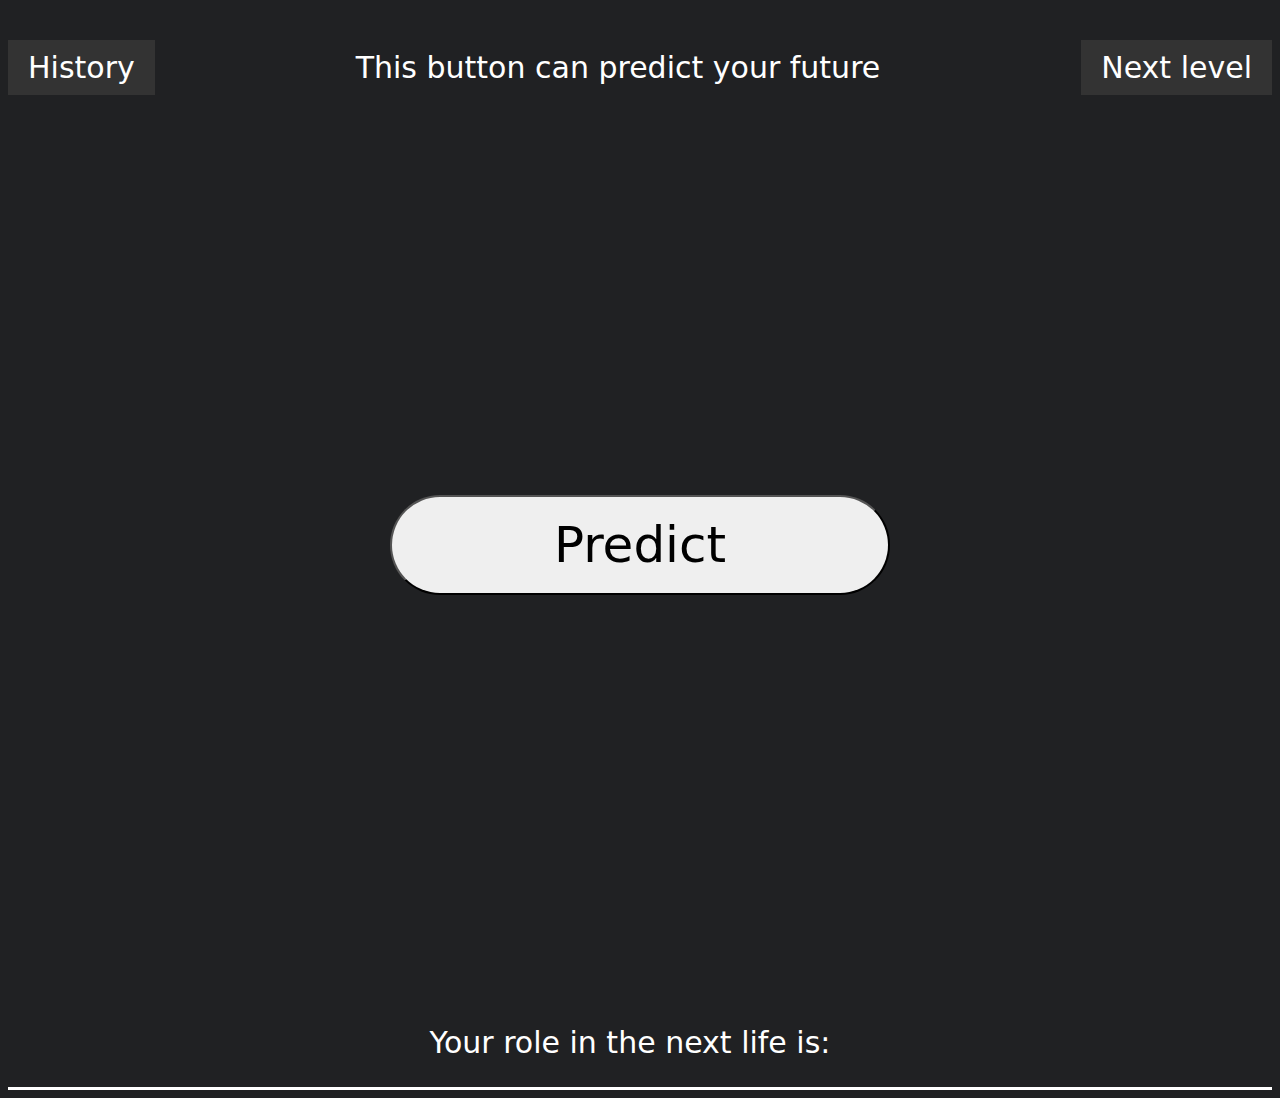
==== index.html @ ebd912be "version 1.0" ====
<!DOCTYPE html>
<html lang="en">
  <head>
    <meta charset="UTF-8" />
    <meta http-equiv="X-UA-Compatible" content="IE=edge" />
    <meta name="viewport" content="width=device-width, initial-scale=1.0" />
    <title>Prediction button</title>
    <link rel="stylesheet" href="style.css" />
  </head>
  <body>
    <header>
      <nav class="nav_top">
        <a class="left_button description" href="#">History</a>
        <span class="description">This button can predict your future</span>
        <a class="right_button description" href="next_level.html">Next level</a>
      </nav>
    </header>
    <main>
      <div class="customize_button_container">
        <button class="customize_button ripple" id="customize_button">
          Predict
        </button>
      </div>
      <div class="generation_container">
        <p class="description">Your role in the next life is:</p>
        <p class="description" id="customize_button_container"> </p>
      </div>
    </main>
    <script src="word_list.js"></script>
    <script src="scrypt.js"></script>
  </body>
</html>
---- style.css ----
*{
    /* background-color: rgba(32,33,35,var(--tw-bg-opacity)); */
    font-family: Söhne,ui-sans-serif,system-ui,-apple-system,Segoe UI,Roboto,Ubuntu,Cantarell,Noto Sans,sans-serif,Helvetica Neue,Arial,Apple Color Emoji,Segoe UI Emoji,Segoe UI Symbol,Noto Color Emoji;;
}

body{
    background-color: rgba(32,33,35,32);
    color: #fff;
}

a{
    color: #fff;
}

.nav_top {
    display: flex;
    justify-content: space-between;
    align-items: center;
    margin-top: 40px;
  }
  
  .left_button, 
  .right_button {
    padding: 10px 20px;
    background-color: #333;
    color: #fff;
    border: none;
    cursor: pointer;
    text-decoration: none;
  }
  
  .left_button:active, 
  .right_button:active{
    box-shadow:0 0 5px #fff;
    transition: background-color 0.1s ease-in;
  }

  .left-button{
    padding-left: 20px;
  }

  .description {
    font-size: 30px;
  }

  .customize_button_container{
    display: flex;
    justify-content: center;
    align-items: center;
    height: 100vh;
}

.customize_button{
    justify-content: center;
    border-radius: 20vh;
    height: 100px;
    width: 500px;
    font-size: 50px;
    cursor: pointer;
    transition: box-shadow 0.3s ease;
    transition: background-color 0.5s ease-out;
    position: relative;
  overflow: hidden;
}
  
.customize_button::before,
.customize_button::after {
  content: "";
  position: absolute;
  width: 100%;
  height: 100%;
  border-radius: 50%;
  background-color: rgba(255, 255, 255, 0.3);
  transform: scale(0);
  pointer-events: none;
  opacity: 0;
  animation: ripple 1s ease-out;
}

.customize_button::before {
  animation-delay: 0.2s;
}

@keyframes ripple {
  to {
    transform: scale(2);
    opacity: 1;
  }
}


.customize_button:active{
    background-color: #333;
    color: #fff;
    box-shadow:0 0 5px #fff;
    transition: background-color 0.1s ease-in;
}

.generation_container{
    position: relative;
    display: flex;
    justify-content: center;
    align-items: center;
}

.generation_container p{
    margin-right: 10px;
    
}

.generation_container::before{
    content: '';
  position: absolute;
  bottom: 0;
  left: 0;
  width: 100%;
  height: 3px;
  background-color: #ffffff;
  
}

.generation_container p{
    position: relative;
    z-index: 1;
    text-align: center;
}
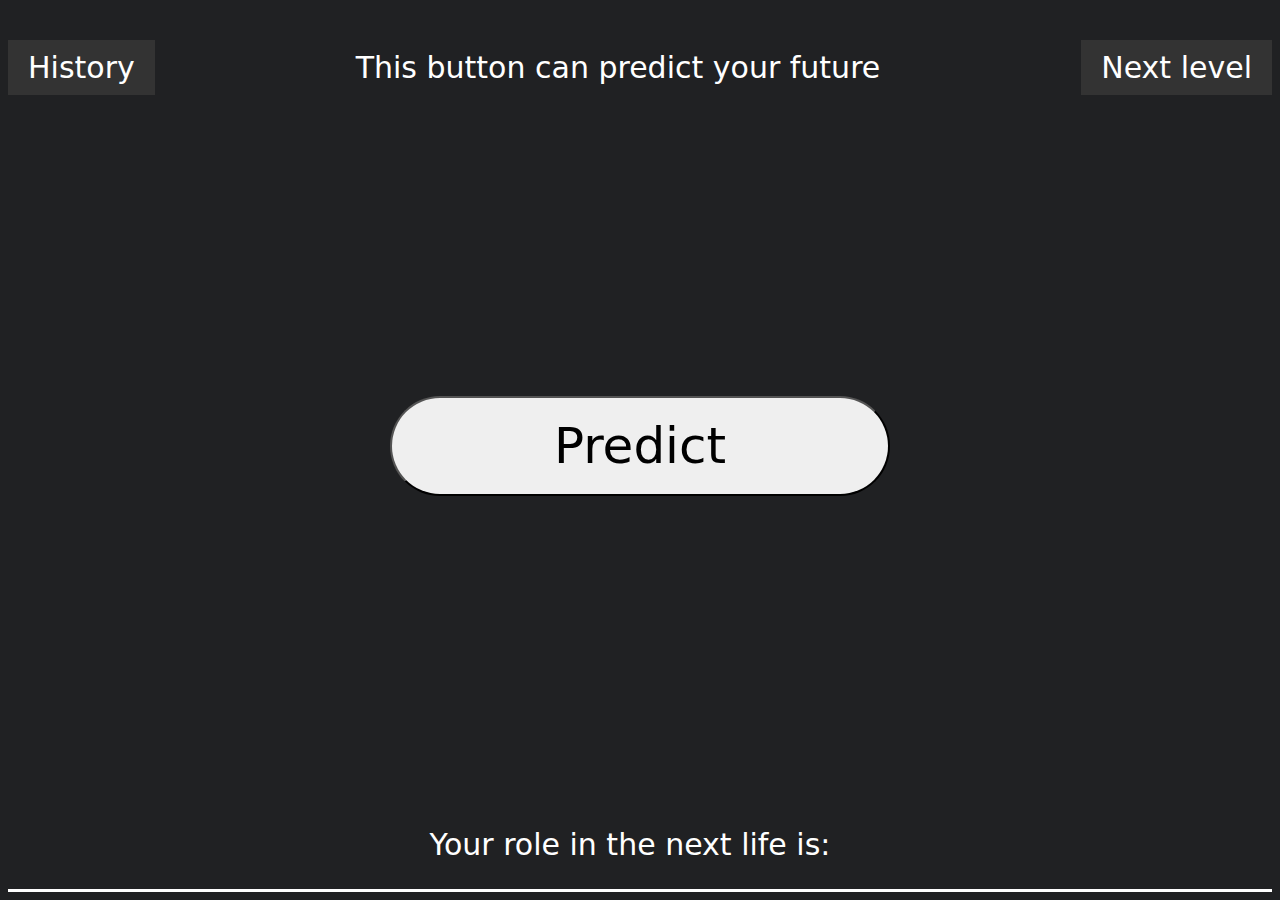
==== commit 98021968: "v2.0" ====
--- a/index.html
+++ b/index.html
@@ -10,7 +10,7 @@
   <body>
     <header>
       <nav class="nav_top">
-        <a class="left_button description" href="#">History</a>
+        <a class="left_button description"  href="#" onclick="openModal()">History</a>
         <span class="description">This button can predict your future</span>
         <a class="right_button description" href="next_level.html">Next level</a>
       </nav>
@@ -25,6 +25,12 @@
         <p class="description">Your role in the next life is:</p>
         <p class="description" id="customize_button_container"> </p>
       </div>
+      <div id="myModal" class="modal">
+        <div class="modal-content">
+          <span class="close" onclick="closeModal()">&times;</span>
+          <p id="history_container" class="history"></p>
+        </div>
+      </div>
     </main>
     <script src="word_list.js"></script>
     <script src="scrypt.js"></script>
--- a/style.css
+++ b/style.css
@@ -47,7 +47,7 @@
     display: flex;
     justify-content: center;
     align-items: center;
-    height: 100vh;
+    height: 78vh;
 }
 
 .customize_button{
@@ -123,4 +123,41 @@
     position: relative;
     z-index: 1;
     text-align: center;
-}+}
+
+/* история предсказаний*/
+
+.modal {
+  display: none;
+  position: fixed;
+  z-index: 1;
+  left: 0;
+  top: 0;
+  width: 100%;
+  height: 100%;
+  overflow: auto;
+  background-color: rgba(0, 0, 0, 0.4);
+}
+
+.modal-content {
+  background-color: #333;
+  margin: 15% auto;
+  padding: 20px;
+  border: 1px solid #888;
+  width: 80%;
+}
+
+.close {
+  color: #aaaaaa;
+  float: right;
+  font-size: 28px;
+  font-weight: bold;
+  cursor: pointer;
+  position: relative;
+  top:0;
+  right: 0;
+}
+
+.close:hover {
+  color: #000;
+}
